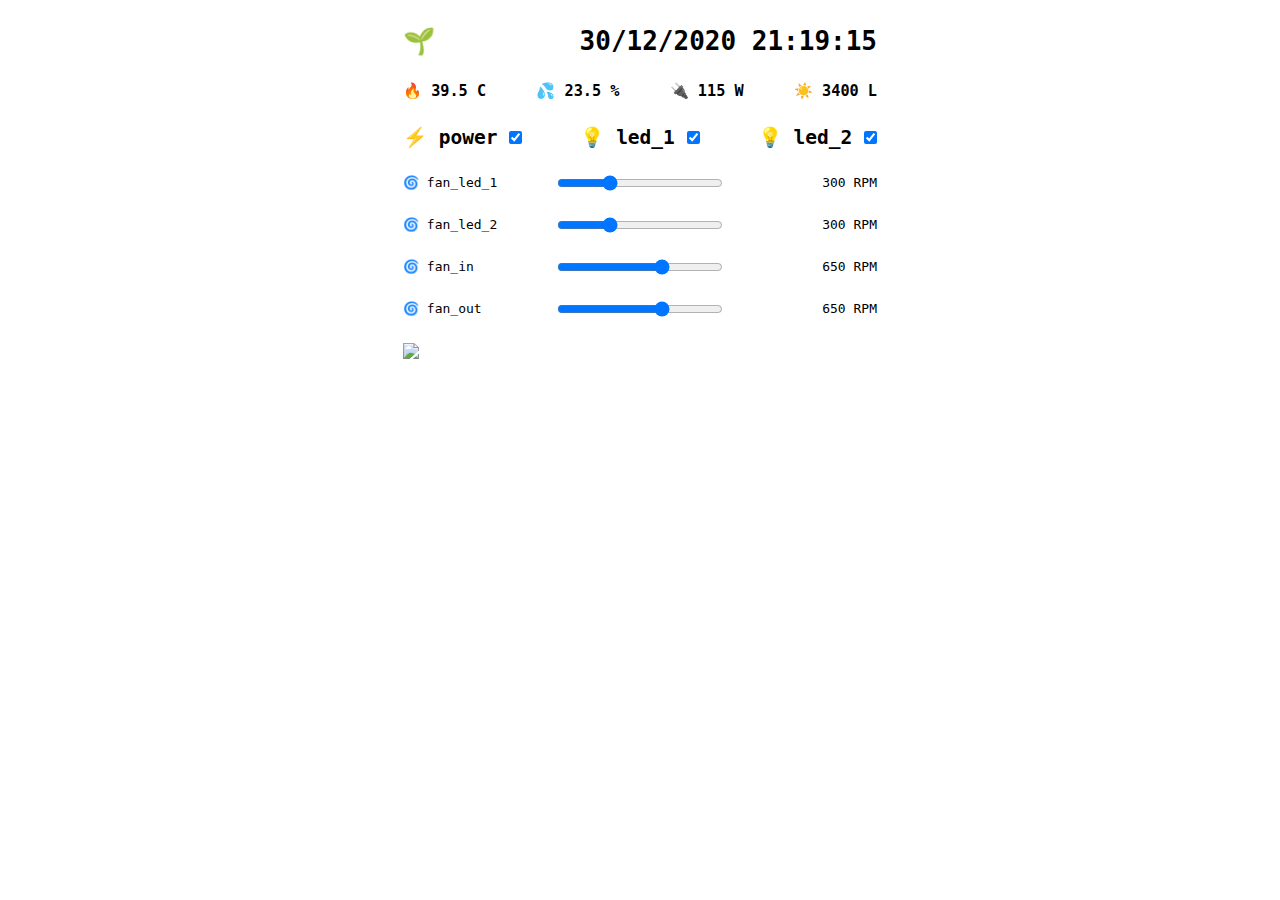
==== index.html @ 791f270f "init" ====
<!DOCTYPE html>
<html lang="en">
<head>
    <meta charset="UTF-8">
    <meta name="viewport" content="width=device-width, initial-scale=1.0">
    <link rel="stylesheet" href="style.css">
    <title>box</title>
    <link rel="icon" href="data:image/svg+xml,<svg xmlns=%22http://www.w3.org/2000/svg%22 viewBox=%220 0 100 100%22><text y=%22.9em%22 font-size=%2290%22>🌱</text></svg>">
</head>
<body>
    <h1><span>🌱</span><span>30/12/2020 21:19:15</span></h1>
    <h3>
        <span>🔥 39.5 C</span>
        <span>💦 23.5 %</span>
        <span>🔌 115 W</span>
        <span>☀️ 3400 L</span>
    </h3>
    <h2>
        <div class="check">
            <label for="power">⚡️ power</label>
            <input id="power" type="checkbox" checked>
        </div>
        <div class="check">
            <label for="led1">💡 led_1</label>
            <input id="led1" type="checkbox" checked>
        </div>
    
        <div class="check">
            <label for="led2">💡 led_2</label>
            <input id="led2" type="checkbox" checked>
        </div>
    </h2>


    <div class="fan">
        <label for="ledfan1">🌀 fan_led_1</label>
        <input id="ledfan1" type="range" min="0" max="1000" value="300">
        <label for="ledfan1">300 RPM</label>
    </div>
    <div class="fan">
        <label for="ledfan2">🌀 fan_led_2</label>
        <input id="ledfan2" type="range" min="0" max="1000" value="300">
        <label for="ledfan1">300 RPM</label>
    </div>
    <div class="fan">
        <label for="outfan">🌀 fan_in</label>
        <input id="outfan" type="range" min="0" max="1000" value="650">
        <label for="ledfan1">650 RPM</label>
    </div>
    <div class="fan">
        <label for="infan">🌀 fan_out</label>
        <input id="infan" type="range" min="0" max="1000" value="650">
        <label for="ledfan1">650 RPM</label>
    </div>
    <div class="cam">
        <img src="https://johnnblade.files.wordpress.com/2013/05/sam_0496.jpg" />
    </div>
</body>
</html>
---- style.css ----
* {
    padding: 0;
    margin: 0;
    font-family: monospace;
}

body {
    max-width: 500px;
    margin: auto;
}

h1 {
    display: flex;
    justify-content: space-between;
    padding-top: 1rem;
}

div, span {
    padding: 1rem;
}

h2, h3 {
    display: flex;
    justify-content: space-between;
}

.check {
    display: inline;
}

.fan {
    display: flex;
    justify-content: space-between;   
}

.fan > label {
    width: 25%;
}

.fan > input {
    width: 35%;
}

.fan > label:nth-child(3) {
    text-align: end;
}

.h3 > span {
    width: 25%;
    padding: 0;
}

.h3 > label:nth-child(3) {
    text-align: end;
}

img {
    width: calc(500px - 2rem);
    max-width: calc(100vw - 2rem);
}
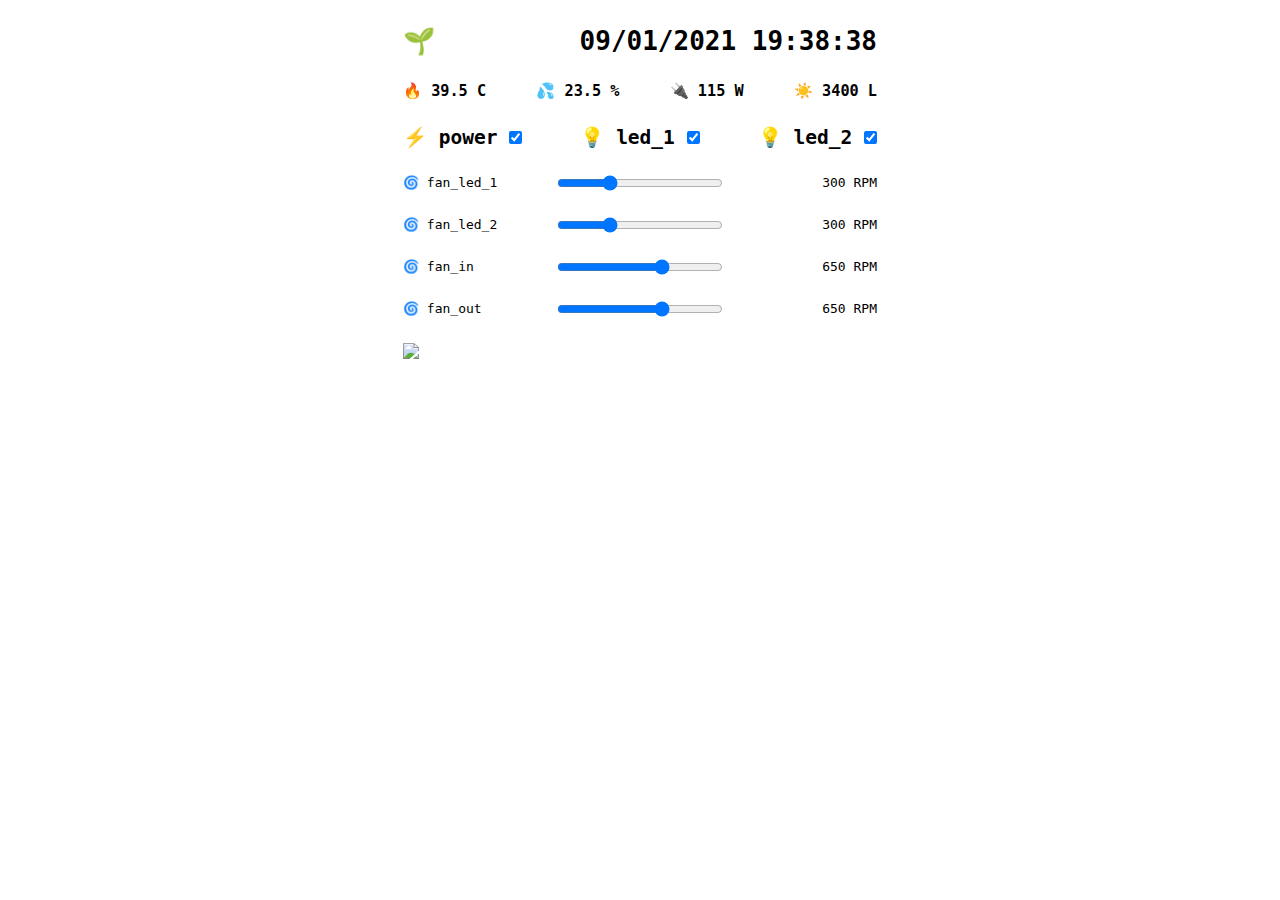
==== commit 53d1c57d: "tweaking" ====
--- a/index.html
+++ b/index.html
@@ -8,7 +8,7 @@
     <link rel="icon" href="data:image/svg+xml,<svg xmlns=%22http://www.w3.org/2000/svg%22 viewBox=%220 0 100 100%22><text y=%22.9em%22 font-size=%2290%22>🌱</text></svg>">
 </head>
 <body>
-    <h1><span>🌱</span><span>30/12/2020 21:19:15</span></h1>
+    <h1><span>🌱</span><span>09/01/2021 19:38:38</span></h1>
     <h3>
         <span>🔥 39.5 C</span>
         <span>💦 23.5 %</span>
